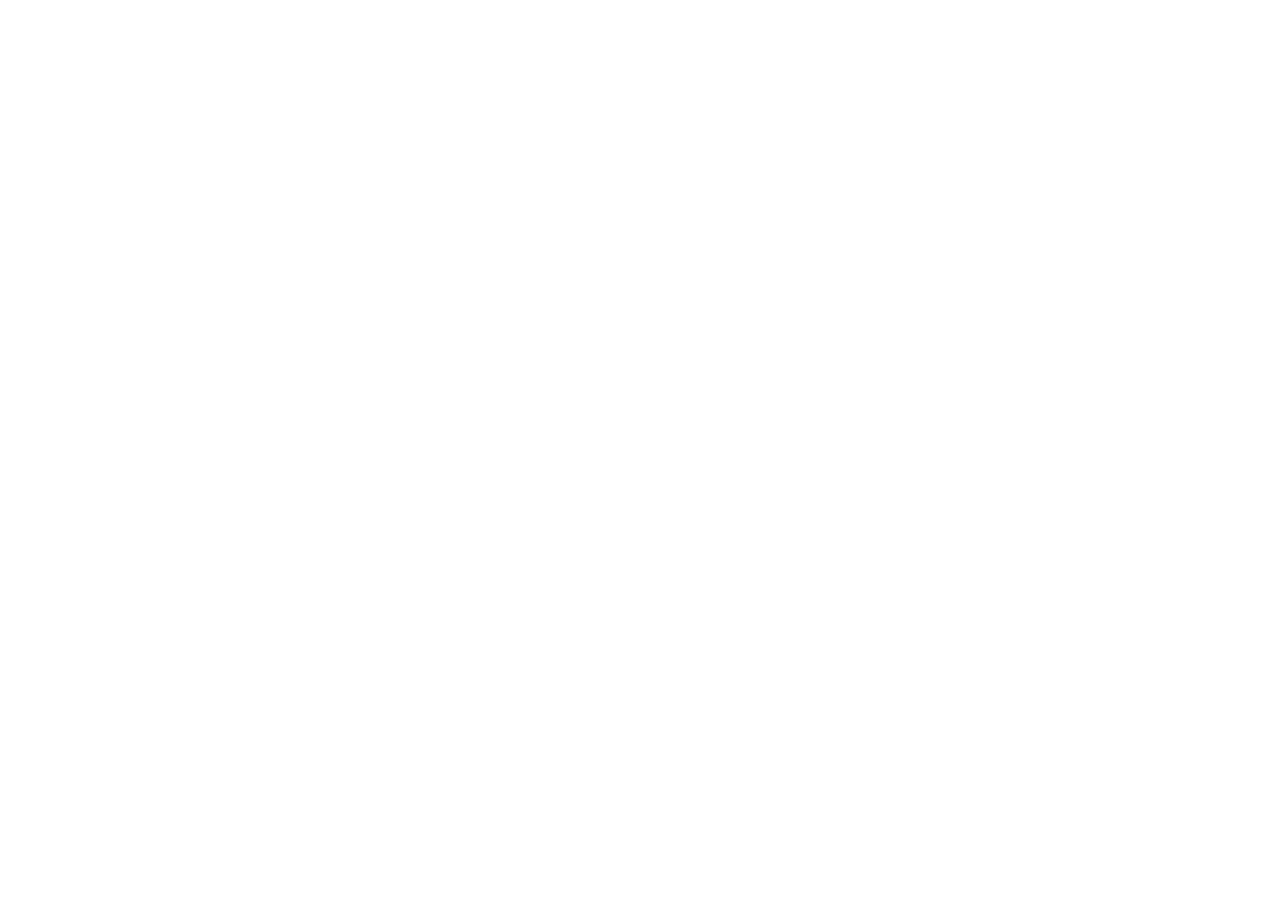
==== sites/catalogue.html @ 97be9e4b "crear proyecto" ====
<!DOCTYPE html>
<html lang="en">
<head>
    <meta charset="UTF-8">
    <meta name="viewport" content="width=device-width, initial-scale=1.0">
    <title>Document</title>
</head>
<body>
    
</body>
</html>
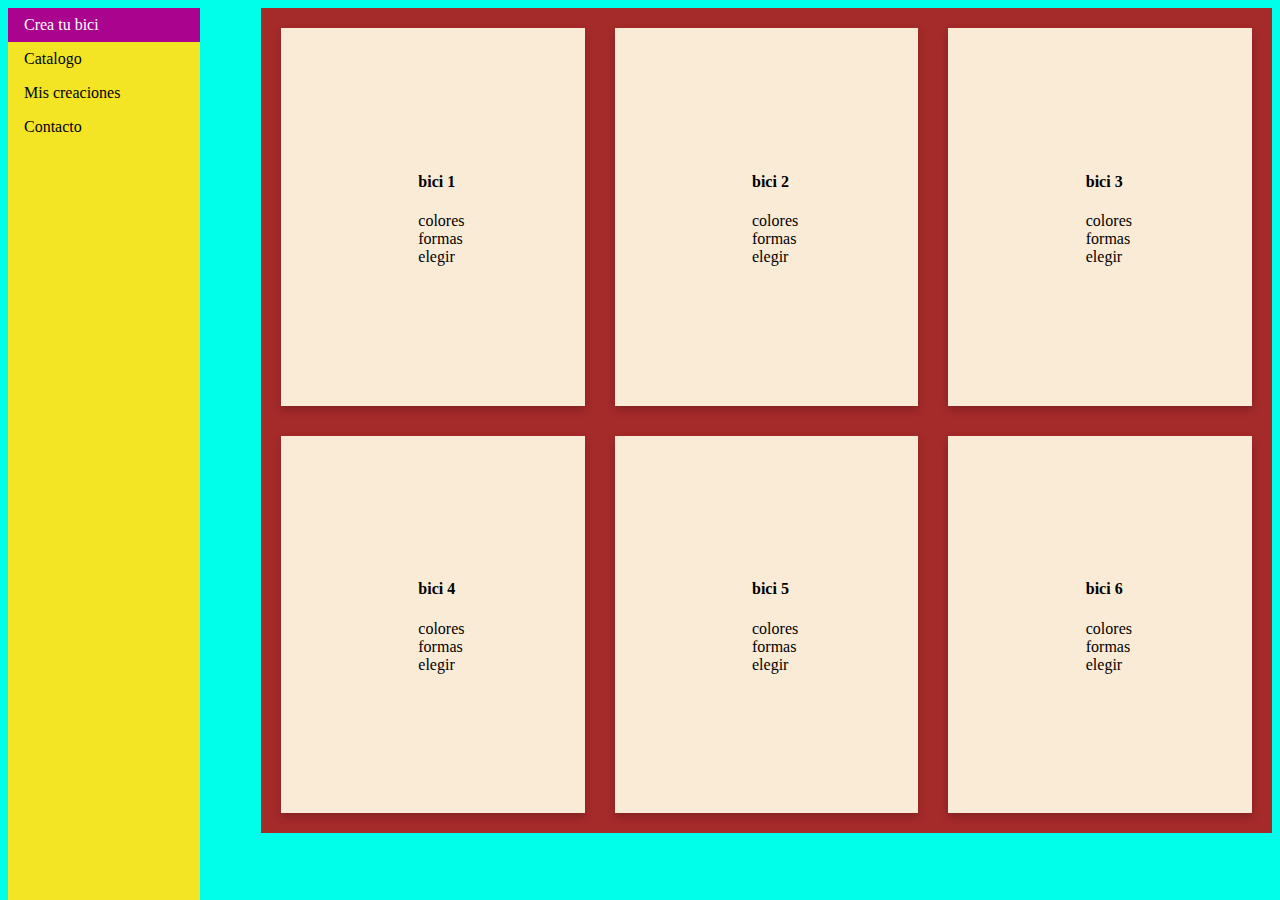
==== commit a807358b: "catalogo" ====
--- a/sites/catalogue.html
+++ b/sites/catalogue.html
@@ -4,8 +4,71 @@
     <meta charset="UTF-8">
     <meta name="viewport" content="width=device-width, initial-scale=1.0">
     <title>Document</title>
+    <link rel="stylesheet" href="../src/css/cande.css">
 </head>
 <body>
-    
+    <ul>
+        <li><a class="active" href="#creatubici">Crea tu bici</a></li>
+        <li><a href="#catalogo">Catalogo</a></li>
+        <li><a href="#mis creaciones">Mis creaciones</a></li>
+        <li><a href="#contacto">Contacto</a></li>
+      </ul>
+      <section class="box">
+        <div class="card">
+            <div class="container">
+                <h4><b>bici 1</b></h4>
+                <p>colores <br> formas <br> elegir</p>
+                <div class="overlay">
+                    <div class="text">bici 1</div>
+                  </div>
+            </div>
+          </div>
+          <div class="card">
+            <div class="container">
+              <h4><b>bici 2</b></h4>
+              <p>colores <br> formas <br> elegir</p>
+              <div class="overlay">
+                <div class="text">bici 2</div>
+              </div>
+            </div>
+          </div>
+          <div class="card">
+            <div class="container">
+                <h4><b>bici 3</b></h4>
+                <p>colores <br> formas <br> elegir</p>
+                <div class="overlay">
+                    <div class="text">bici 3</div>
+                  </div>
+            </div>
+          </div>
+          <div class="card">
+            <div class="container">
+                <h4><b>bici 4</b></h4>
+              <p>colores <br> formas <br> elegir</p>
+              <div class="overlay">
+                <div class="text">bici 4</div>
+              </div>
+            </div>
+          </div>
+          <div class="card">
+            <div class="container">
+                <h4><b>bici 5</b></h4>
+              <p>colores <br> formas <br> elegir</p>
+              <div class="overlay">
+                <div class="text">bici 5</div>
+              </div>
+            </div>
+          </div>
+          <div class="card">
+            <div class="container">
+                <h4><b>bici 6</b></h4>
+              <p>colores <br> formas <br> elegir</p>
+              <div class="overlay">
+                <div class="text">bici 6</div>
+              </div>
+            </div>
+          </div>
+        </section>
+
 </body>
-</html>+</html>
--- a/src/css/cande.css
+++ b/src/css/cande.css
@@ -0,0 +1,96 @@
+body{
+    background-color: rgb(0, 255, 234);
+    
+ }
+ ul {
+    list-style-type: none;
+    margin: 0;
+    padding: 0;
+    width: 15%;
+    background-color: #f3e524;
+    position: fixed;
+    height: 100%;
+    overflow: auto;
+  }
+  
+  li a {
+    display: block;
+    color: #000;
+    padding: 8px 16px;
+    text-decoration: none;
+  }
+  
+  li a.active {
+    background-color: #aa048e;
+    color: white;
+  }
+  
+  li a:hover:not(.active) {
+    background-color: #555;
+    color: white;
+  }
+ .box{
+    background-color: brown;
+    margin-left: 20%;
+    padding: 1px 16px;
+    padding: 20px;
+    display: grid;
+    grid-template-columns: 1fr 1fr 1fr;
+    grid-template-rows: 1fr 1fr;
+    gap: 30px;
+ }
+ .card {
+    padding: 40%;
+    background-color: antiquewhite;
+    box-shadow: 0 4px 8px 0 rgba(0,0,0,0.2);
+    transition: 0.3s;
+    position: relative;
+    
+  }
+  
+  .card:hover {
+    box-shadow: 0 8px 16px 0 rgba(0,0,0,0.2);
+  }
+  
+  .container {
+    padding: 2px 16px;
+    display: block;
+    width: 100%;
+    height: auto;
+  }
+  
+  .overlay {
+    position: absolute;
+    top: 0;
+    bottom: 0;
+    left: 0;
+    right: 0;
+    height: 100%;
+    width: 100%;
+    opacity: 0;
+    transition: .5s ease;
+    background-color: #008CBA;
+  }
+  
+  .card:hover .overlay {
+    opacity: 1;
+  }
+  
+  .text {
+    color: white;
+    font-size: 20px;
+    position: absolute;
+    top: 50%;
+    left: 50%;
+    -webkit-transform: translate(-50%, -50%);
+    -ms-transform: translate(-50%, -50%);
+    transform: translate(-50%, -50%);
+    text-align: center;
+  }
+
+@media screen and (max-width:650px){
+    .box{
+        width: 100%;
+    }
+
+}
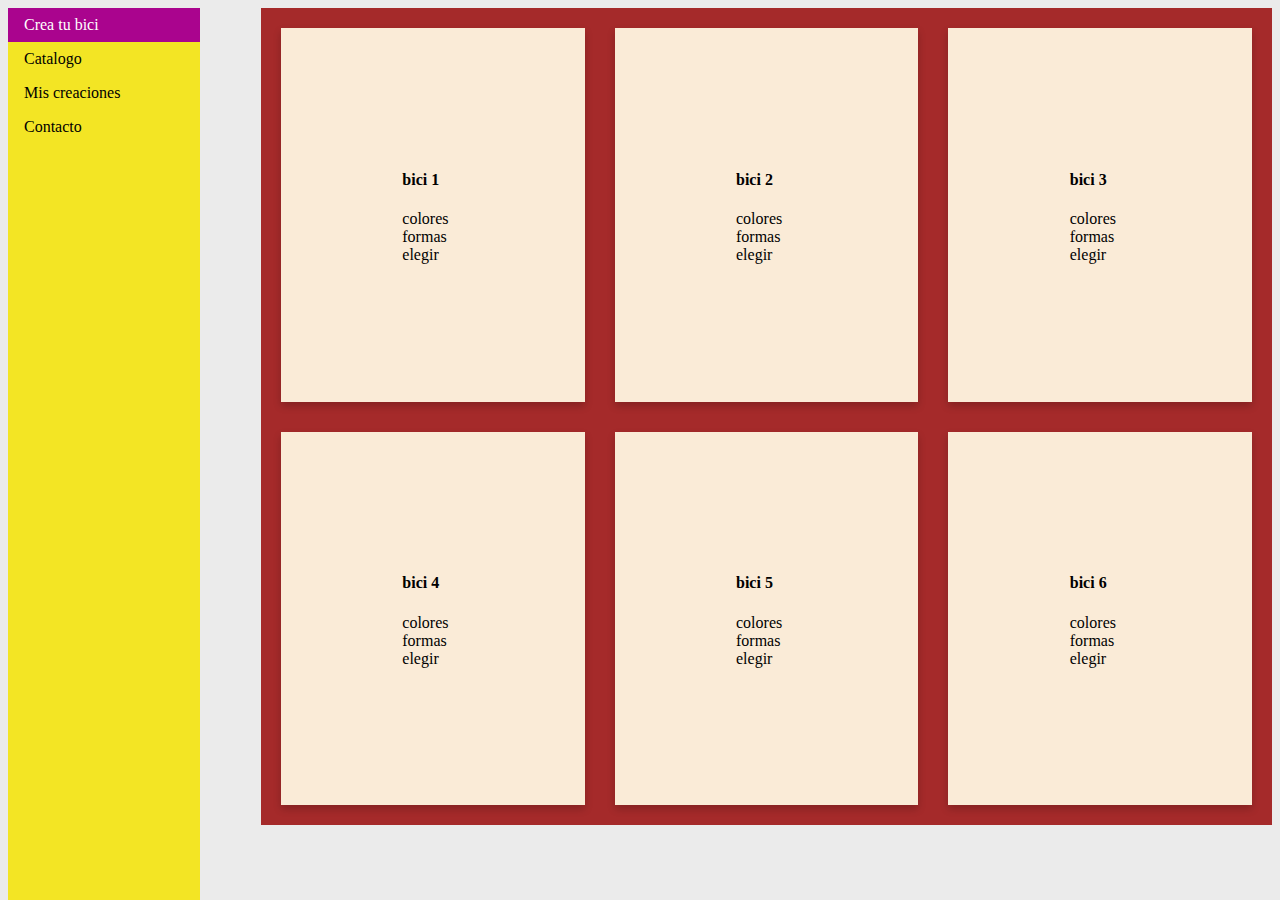
==== commit ba37f5ff: "backend" ====
--- a/sites/catalogue.html
+++ b/sites/catalogue.html
@@ -4,7 +4,7 @@
     <meta charset="UTF-8">
     <meta name="viewport" content="width=device-width, initial-scale=1.0">
     <title>Document</title>
-    <link rel="stylesheet" href="../src/css/cande.css">
+    <link rel="stylesheet" href="../src/css/styles.css">
 </head>
 <body>
     <ul>
--- a/src/css/styles.css
+++ b/src/css/styles.css
@@ -0,0 +1,127 @@
+.tittle-main {
+  display: flex;
+  justify-content: start;
+  align-items: center;
+  height: auto;
+  flex-direction: column;
+  background: rgb(5, 5, 191);
+}
+.tittle-main h1, .tittle-main h2 {
+  font-family: "Franklin Gothic Medium", "Arial Narrow", Arial, sans-serif;
+  color: orange;
+  text-shadow: 2px 2px #252525;
+}
+
+.login {
+  display: flex;
+  justify-content: center;
+  margin: 30px;
+  font-family: "Franklin Gothic Medium", "Arial Narrow", Arial, sans-serif;
+}
+.login form {
+  display: flex;
+  flex-direction: column;
+  justify-content: space-around;
+  height: 200px;
+  background-color: orange;
+  padding: 20px;
+  border: #252525 solid 2px;
+  border-radius: 30px;
+}
+.login form input[type=text], .login form input[type=password], .login form input[type=submit] {
+  color: rgb(76, 0, 255);
+  padding: 5px;
+  box-sizing: border-box;
+  border: 2px solid rgb(76, 0, 255);
+  border-radius: 4px;
+}
+.login form input[type=submit] {
+  background-color: rgb(68, 180, 156);
+  border: 2px solid rgb(25, 25, 25);
+  color: rgb(25, 25, 25);
+}
+.login form input[type=submit]:hover {
+  background-color: rgb(15, 204, 43);
+}
+
+body {
+  background-color: rgb(235, 235, 235);
+}
+
+ul {
+  list-style-type: none;
+  margin: 0;
+  padding: 0;
+  width: 15%;
+  background-color: #f3e524;
+  position: fixed;
+  height: 100%;
+  overflow: auto;
+}
+
+li a {
+  display: block;
+  color: #000;
+  padding: 8px 16px;
+  text-decoration: none;
+}
+li a.active {
+  background-color: #aa048e;
+  color: white;
+}
+li a:hover:not(.active) {
+  background-color: #555;
+  color: white;
+}
+
+.box {
+  background-color: brown;
+  margin-left: 20%;
+  padding: 1px 16px;
+  padding: 20px;
+  display: grid;
+  grid-template-columns: 1fr 1fr 1fr;
+  grid-template-rows: 1fr 1fr;
+  gap: 30px;
+}
+
+.card {
+  padding: 40%;
+  background-color: antiquewhite;
+  box-shadow: 0 4px 8px 0 rgba(0, 0, 0, 0.2);
+  transition: 0.3s;
+  position: relative;
+}
+.card:hover {
+  box-shadow: 0 8px 16px 0 rgba(0, 0, 0, 0.2);
+}
+.card .overlay {
+  position: absolute;
+  top: 0;
+  bottom: 0;
+  left: 0;
+  right: 0;
+  height: 100%;
+  width: 100%;
+  opacity: 0;
+  transition: 0.5s ease;
+  background-color: #008cba;
+}
+.card .overlay:hover {
+  opacity: 1;
+}
+.card .text {
+  color: white;
+  font-size: 20px;
+  position: absolute;
+  top: 50%;
+  left: 50%;
+  transform: translate(-50%, -50%);
+  text-align: center;
+}
+
+@media screen and (max-width: 650px) {
+  .box {
+    width: 100%;
+  }
+}/*# sourceMappingURL=styles.css.map */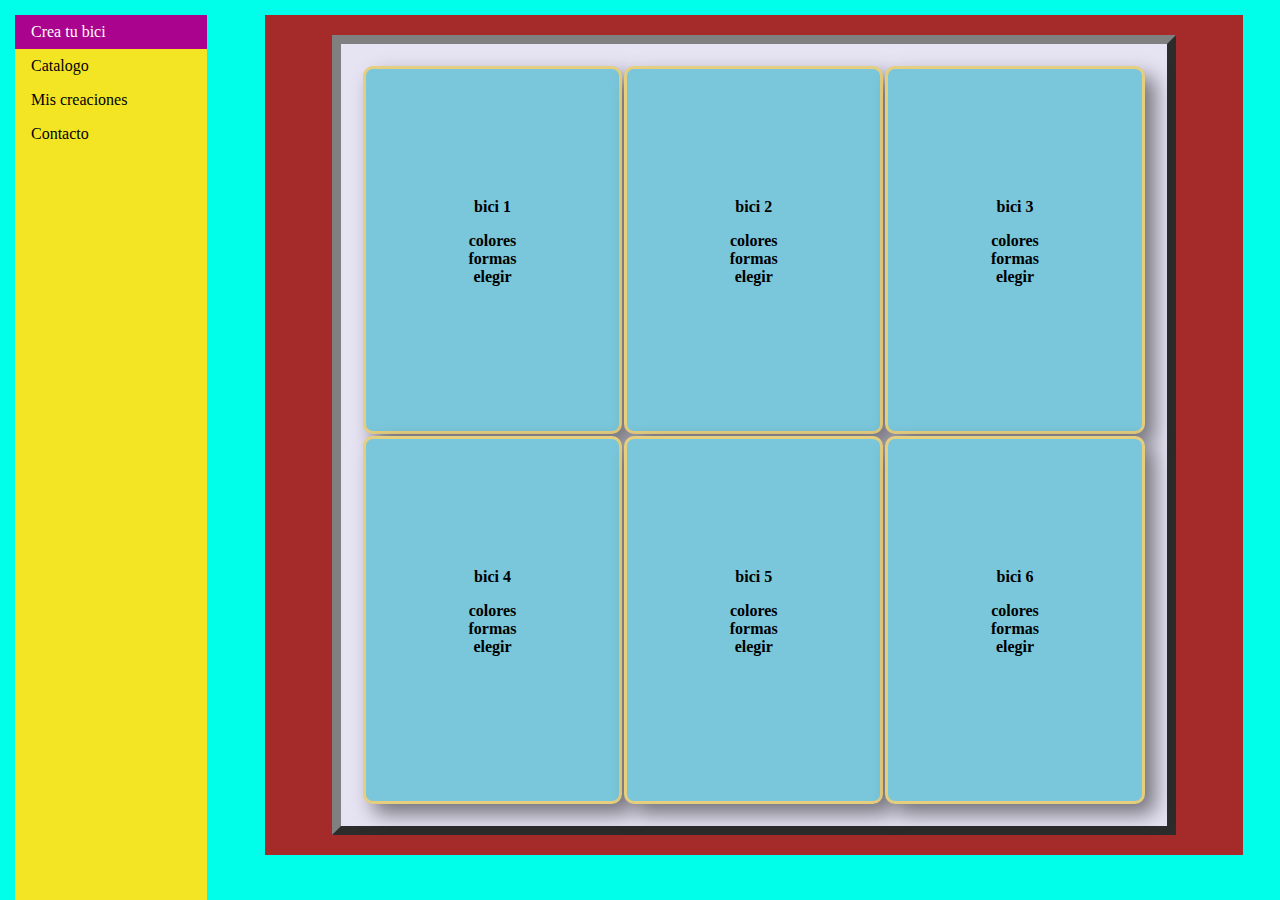
==== commit 80195372: "cambios catalogo y mis diseños" ====
--- a/sites/catalogue.html
+++ b/sites/catalogue.html
@@ -4,7 +4,7 @@
     <meta charset="UTF-8">
     <meta name="viewport" content="width=device-width, initial-scale=1.0">
     <title>Document</title>
-    <link rel="stylesheet" href="../src/css/styles.css">
+    <link rel="stylesheet" href="../src/css/cande.css">
 </head>
 <body>
     <ul>
@@ -13,62 +13,49 @@
         <li><a href="#mis creaciones">Mis creaciones</a></li>
         <li><a href="#contacto">Contacto</a></li>
       </ul>
-      <section class="box">
-        <div class="card">
-            <div class="container">
-                <h4><b>bici 1</b></h4>
+
+
+
+      <!--aqui empiezo catalogo-->
+<section  class="box">
+<table border="9">
+  <tbody>
+    <tr class="card" >
+      <th id="bici1" class="container" scope="col">
+        <b>bici 1</b>
+        <p>colores <br> formas <br> elegir</p>
+      </th>
+        <th id="bici2" class="container" scope="col">
+          <b>bici 2</b>
+          <p>colores <br> formas <br> elegir</p>
+        </th>
+          <th id="bici3" class="container" scope="col">
+            <b>bici 3</b>
+            <p>colores <br> formas <br> elegir</p>
+          </th>
+        </tr>
+
+
+          <tr class="card">
+            <th class="container" scope="row">
+             <b>bici 4</b>
+              <p>colores <br> formas <br> elegir</p>
+            </th>
+              <th class="container" scope="row">
+                <b>bici 5</b>
                 <p>colores <br> formas <br> elegir</p>
-                <div class="overlay">
-                    <div class="text">bici 1</div>
-                  </div>
-            </div>
-          </div>
-          <div class="card">
-            <div class="container">
-              <h4><b>bici 2</b></h4>
-              <p>colores <br> formas <br> elegir</p>
-              <div class="overlay">
-                <div class="text">bici 2</div>
-              </div>
-            </div>
-          </div>
-          <div class="card">
-            <div class="container">
-                <h4><b>bici 3</b></h4>
-                <p>colores <br> formas <br> elegir</p>
-                <div class="overlay">
-                    <div class="text">bici 3</div>
-                  </div>
-            </div>
-          </div>
-          <div class="card">
-            <div class="container">
-                <h4><b>bici 4</b></h4>
-              <p>colores <br> formas <br> elegir</p>
-              <div class="overlay">
-                <div class="text">bici 4</div>
-              </div>
-            </div>
-          </div>
-          <div class="card">
-            <div class="container">
-                <h4><b>bici 5</b></h4>
-              <p>colores <br> formas <br> elegir</p>
-              <div class="overlay">
-                <div class="text">bici 5</div>
-              </div>
-            </div>
-          </div>
-          <div class="card">
-            <div class="container">
-                <h4><b>bici 6</b></h4>
-              <p>colores <br> formas <br> elegir</p>
-              <div class="overlay">
-                <div class="text">bici 6</div>
-              </div>
-            </div>
-          </div>
-        </section>
-
+              </th>
+                <th class="container" scope="row">
+                  <b>bici 6</b>
+                  <p>colores <br> formas <br> elegir</p>
+                </th>
+              </tr>
+            </tbody>
+  </table>
+</section>
 </body>
 </html>
+
+
+
+
--- a/src/css/cande.css
+++ b/src/css/cande.css
@@ -0,0 +1,331 @@
+body{
+    background-color: rgb(0, 255, 234);
+    margin: 15px;
+    
+ }
+ ul {
+    list-style-type: none;
+    margin: 0;
+    padding: 0;
+    width: 15%;
+    background-color: #f3e524;
+    position: fixed;
+    height: 100%;
+    overflow: auto;
+  }
+  
+  li a {
+    display: block;
+    color: #000;
+    padding: 8px 16px;
+    text-decoration: none;
+  }
+  
+  li a.active {
+    background-color: #aa048e;
+    color: white;
+  }
+  
+  li a:hover:not(.active) {
+    background-color: #555;
+    color: white;
+  }
+
+  /*esto es catalogo*/
+
+
+
+  .box{
+    width: 75%;
+    height: 100%;
+    background-color: brown;
+    margin-left: 20%;
+    padding: 1px 16px;
+    padding: 20px;
+ }
+ 
+ 
+ table {
+  table-layout: auto;
+    width: 90%;
+    height: 800px;
+    margin: 0 auto;
+    padding: 20px;
+    background-color: #e6e3f3;
+    
+    
+}
+th {
+  background-color: #7ac6da; 
+  border-radius: 10px 5px 10px 5px;
+  border: solid rgb(230, 206, 127);
+  border-radius: 5px;
+  box-shadow: 10px 10px 20px rgba(0, 0, 0, 0.5);
+  border-radius: 10px;
+}
+th:hover{
+  box-shadow: 0 8px 16px 0 rgba(0,0,0,0.2);
+
+}
+
+  .text {
+    color: white;
+    font-size: 20px;
+    position: absolute;
+    top: 50%;
+    left: 50%;
+    -webkit-transform: translate(-50%, -50%);
+    -ms-transform: translate(-50%, -50%);
+    transform: translate(-50%, -50%);
+    text-align: center;
+  }
+
+  .ul a {
+    display: block;
+    color: black;
+    padding: 16px;
+    text-decoration: none;
+  }
+   
+  .ul a.active {
+    background-color: #04AA6D;
+    color: white;
+  }
+  
+  .ul a:hover:not(.active) {
+    background-color: #555;
+    color: white;
+  }
+
+  
+/*esto es crear bici*/
+  
+.caja {
+  margin-left: 20%;
+  display: grid;
+  width: 75%;
+  border-radius: 5px;
+  background-color: pink;
+  padding: 30px;
+}
+
+label {
+  padding: 15px;
+  display: inline-block;
+}
+
+
+.p1 {
+  float: left;
+  width: 25%;
+  margin-top: 6px;
+  background-color: #3d0ee9;
+}
+
+.p2 {
+  float: left;
+  width: 75%;
+  margin-top: 6px;
+}
+
+input[type=text] {
+  background-color: green;
+  width: 100%;
+  padding: 12px;
+  border: 1px solid #ccc;
+  border-radius: 4px;
+  resize: vertical;
+}
+
+.boton{
+  width: 25%;
+  text-align: center;
+  margin-left: 35%;
+}
+
+button[type=button] {
+  background-color: #3d0ee9;
+  color: white;
+  padding: 12px 20px;
+  border: none;
+  border-radius: 4px;
+  cursor: pointer;
+}
+
+button[type=button]:hover {
+  background-color: #45a049;
+}
+
+.row::after {
+  content: "";
+  display: table;
+  clear: both;
+}
+
+
+/*esto es contacto*/
+.cn{
+background-color: #ffffff;
+width: 20%;
+margin-left: 37%;
+border-radius: 10px 10px 7px 7px;
+}
+.contac{
+background-color: #3d0ee9;
+width: 50%;
+display: flex;
+flex-direction: column;
+margin-left: 30%;
+padding: 20px;
+text-align: center;
+
+}
+form{
+display: flex;
+flex-direction: column;
+}
+.fila{
+background-color: #000;
+gap: 30px;
+}
+.regla {
+float: left;
+width: 30%;
+margin: 6px;
+background-color: #0ebde9;
+}
+
+.regla2 {
+background-color: #ccc;
+float: left;
+width: 70%;
+margin: 6px;
+}
+
+.fila2{
+  background-color: #04AA6D;
+ display: grid;
+ justify-content: space-evenly;
+ grid-template-rows: 30% 70%;
+ gap: 20px;
+}
+
+textarea{
+width:350px; 
+height:150px;
+}
+
+
+
+/*MEDIA QUERIES*/
+@media screen and (max-width:800px){
+  body{
+      width: 100%;
+      background-color: #fd0a0a;
+      margin: 15px;
+  }
+  .box{
+      margin-left: 20%;
+      margin-right: 15px;
+  }
+  .caja{
+      width: 100%;
+      font-size: 20px;
+  }
+  .contenedor{
+    width: 100%;
+    gap: 15px;
+    padding: 10px;
+  }
+ 
+}
+
+  @media screen and (max-width:650px){
+    body{
+        width: 100%;
+        background-color: #04AA6D;
+        margin: 15px;
+    }
+    .cj{
+        margin-left: 20%;
+        margin-right: 15px;
+    }
+    .caja{
+        width: 100%;
+        font-size: 20px;
+    }
+}
+
+@media screen and (max-width: 550px) {
+    body{
+        width: 100%;
+        background-color: coral;
+        margin: 10px;
+    }
+    .cj {
+        width: 90%;
+        margin: auto;
+        grid-template-columns: 1fr 1fr;
+        grid-template-rows: 1fr 1fr 1fr;
+    }
+   
+     ul {
+      width: 100%;
+      height: auto;
+      position: relative;
+      margin: auto;
+    }
+
+    ul a {float: left;}
+    .caja{
+        width: 100%;
+        margin-left: 0;
+        font-size: 15px;
+        padding: 15px;
+    }
+
+    .contenedor{
+      grid-template-columns: 1fr 1fr ;
+      grid-template-rows: 1fr 1fr 1fr 1fr;
+      width: 100%;
+      margin-left: 0;
+      gap: 7px;
+      padding: 5px;
+    }
+    .box{
+      width: 95%;
+      padding: 5px;
+      margin-left: 0;
+  
+    }
+    
+    
+  }
+  
+  @media screen and (max-width: 400px) {
+    body{
+      background-color: #3d0ee9;
+      margin: 10px;
+
+    }
+    ul a {
+      text-align: center;
+      float: none;
+    }
+    .caja{
+      font-size: 15px;
+      padding: 5px;
+    }
+    .p1{
+      width: 35%;
+    }
+    .p2{
+      width: 65%;
+    }
+    .contenedor{
+      grid-template-columns: 1fr;
+      grid-template-rows: 1fr 1fr 1fr 1fr 1fr;
+    }
+
+
+  }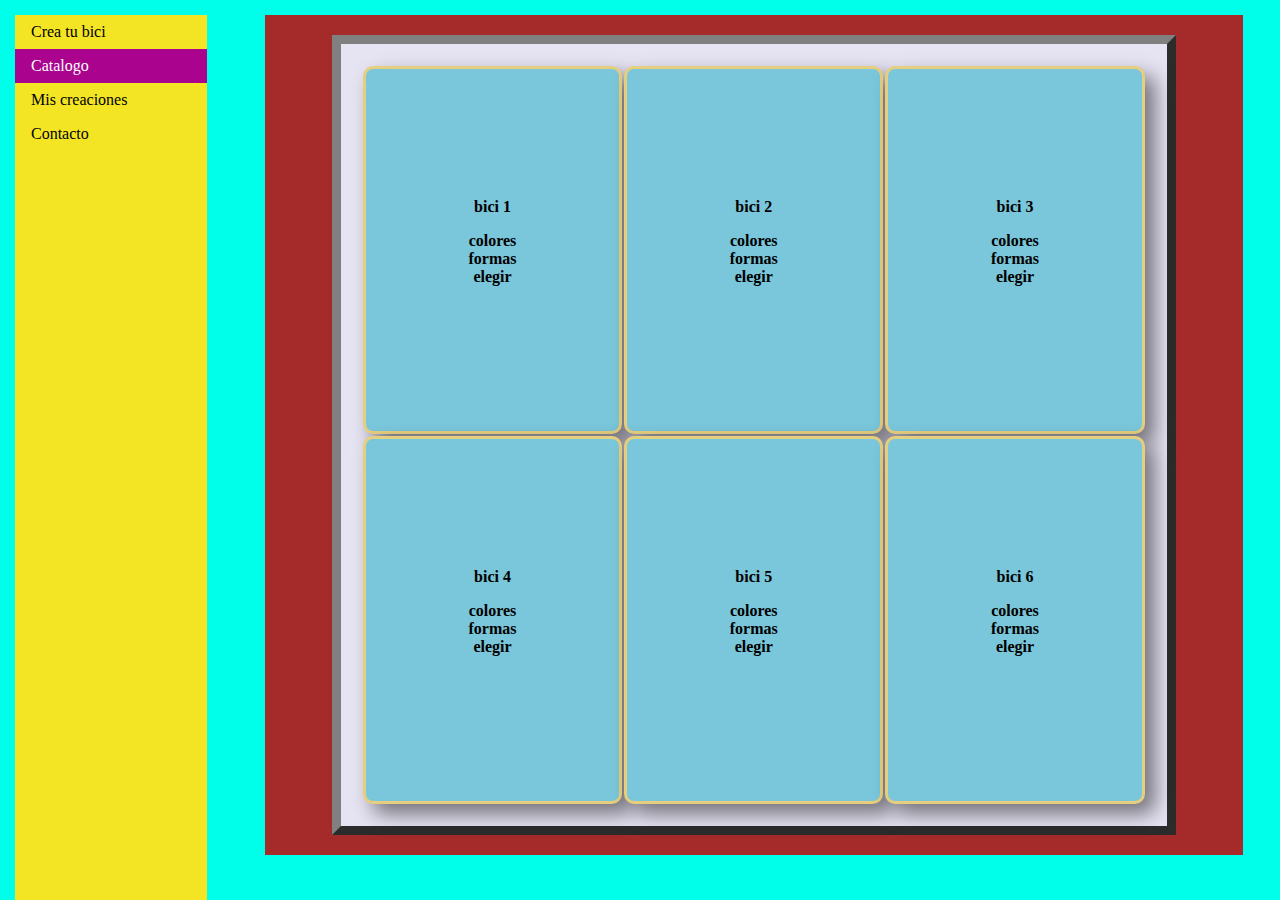
==== commit cca88102: "cargar links" ====
--- a/sites/catalogue.html
+++ b/sites/catalogue.html
@@ -8,54 +8,47 @@
 </head>
 <body>
     <ul>
-        <li><a class="active" href="#creatubici">Crea tu bici</a></li>
-        <li><a href="#catalogo">Catalogo</a></li>
-        <li><a href="#mis creaciones">Mis creaciones</a></li>
-        <li><a href="#contacto">Contacto</a></li>
-      </ul>
+        <li><a href="/sites/create_bike.html">Crea tu bici</a></li>
+        <li><a class="active" href="/sites/create_bike.html">Catalogo</a></li>
+        <li><a href="/sites/my_designs.html">Mis creaciones</a></li>
+        <li><a href="/sites/contact.html">Contacto</a></li>
+    </ul>
 
+    <!--aqui empiezo catalogo-->
+    <section class="box">
+        <table border="9">
+            <tbody>
+                <tr class="card">
+                    <th id="bici1" class="container" scope="col">
+                        <b>bici 1</b>
+                        <p>colores <br> formas <br> elegir</p>
+                    </th>
+                    <th id="bici2" class="container" scope="col">
+                        <b>bici 2</b>
+                        <p>colores <br> formas <br> elegir</p>
+                    </th>
+                    <th id="bici3" class="container" scope="col">
+                        <b>bici 3</b>
+                        <p>colores <br> formas <br> elegir</p>
+                    </th>
+                </tr>
 
-
-      <!--aqui empiezo catalogo-->
-<section  class="box">
-<table border="9">
-  <tbody>
-    <tr class="card" >
-      <th id="bici1" class="container" scope="col">
-        <b>bici 1</b>
-        <p>colores <br> formas <br> elegir</p>
-      </th>
-        <th id="bici2" class="container" scope="col">
-          <b>bici 2</b>
-          <p>colores <br> formas <br> elegir</p>
-        </th>
-          <th id="bici3" class="container" scope="col">
-            <b>bici 3</b>
-            <p>colores <br> formas <br> elegir</p>
-          </th>
-        </tr>
-
-
-          <tr class="card">
-            <th class="container" scope="row">
-             <b>bici 4</b>
-              <p>colores <br> formas <br> elegir</p>
-            </th>
-              <th class="container" scope="row">
-                <b>bici 5</b>
-                <p>colores <br> formas <br> elegir</p>
-              </th>
-                <th class="container" scope="row">
-                  <b>bici 6</b>
-                  <p>colores <br> formas <br> elegir</p>
-                </th>
-              </tr>
+                <tr class="card">
+                    <th class="container" scope="row">
+                        <b>bici 4</b>
+                        <p>colores <br> formas <br> elegir</p>
+                    </th>
+                    <th class="container" scope="row">
+                        <b>bici 5</b>
+                        <p>colores <br> formas <br> elegir</p>
+                    </th>
+                    <th class="container" scope="row">
+                        <b>bici 6</b>
+                        <p>colores <br> formas <br> elegir</p>
+                    </th>
+                </tr>
             </tbody>
-  </table>
-</section>
+        </table>
+    </section>
 </body>
-</html>
-
-
-
-
+</html>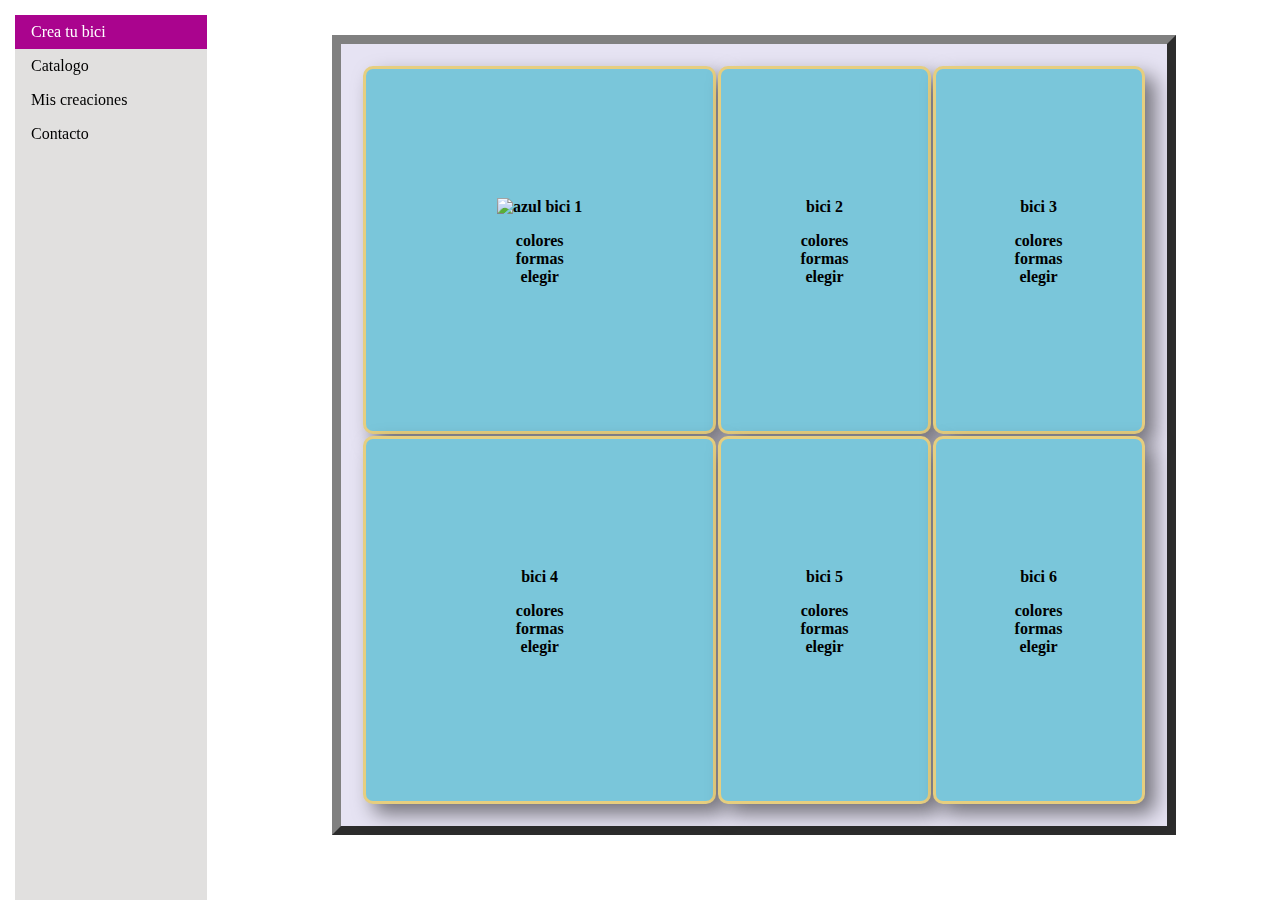
==== commit 2573910f: "img" ====
--- a/sites/catalogue.html
+++ b/sites/catalogue.html
@@ -3,52 +3,56 @@
 <head>
     <meta charset="UTF-8">
     <meta name="viewport" content="width=device-width, initial-scale=1.0">
-    <title>Document</title>
+    <title>Catalogo</title>
     <link rel="stylesheet" href="../src/css/cande.css">
 </head>
 <body>
     <ul>
-        <li><a href="/sites/create_bike.html">Crea tu bici</a></li>
-        <li><a class="active" href="/sites/create_bike.html">Catalogo</a></li>
-        <li><a href="/sites/my_designs.html">Mis creaciones</a></li>
-        <li><a href="/sites/contact.html">Contacto</a></li>
-    </ul>
+        <li><a class="active" href="#creatubici">Crea tu bici</a></li>
+        <li><a href="#catalogo">Catalogo</a></li>
+        <li><a href="#mis creaciones">Mis creaciones</a></li>
+        <li><a href="#contacto">Contacto</a></li>
+      </ul>
 
-    <!--aqui empiezo catalogo-->
-    <section class="box">
-        <table border="9">
-            <tbody>
-                <tr class="card">
-                    <th id="bici1" class="container" scope="col">
-                        <b>bici 1</b>
-                        <p>colores <br> formas <br> elegir</p>
-                    </th>
-                    <th id="bici2" class="container" scope="col">
-                        <b>bici 2</b>
-                        <p>colores <br> formas <br> elegir</p>
-                    </th>
-                    <th id="bici3" class="container" scope="col">
-                        <b>bici 3</b>
-                        <p>colores <br> formas <br> elegir</p>
-                    </th>
-                </tr>
 
-                <tr class="card">
-                    <th class="container" scope="row">
-                        <b>bici 4</b>
-                        <p>colores <br> formas <br> elegir</p>
-                    </th>
-                    <th class="container" scope="row">
-                        <b>bici 5</b>
-                        <p>colores <br> formas <br> elegir</p>
-                    </th>
-                    <th class="container" scope="row">
-                        <b>bici 6</b>
-                        <p>colores <br> formas <br> elegir</p>
-                    </th>
-                </tr>
+
+      <!--aqui empiezo catalogo-->
+<section  class="box">
+<table border="9">
+  <tbody>
+    <tr class="card" >
+      <th id="bici1" class="container" scope="col">
+        <img src="/TomyDeAnteojos.github.io/img/azul.jpg" alt="azul" width="150" height="200">
+        <b>bici 1</b>
+        <p>colores <br> formas <br> elegir</p>
+      </th>
+        <th id="bici2" class="container" scope="col">
+          <b>bici 2</b>
+          <p>colores <br> formas <br> elegir</p>
+        </th>
+          <th id="bici3" class="container" scope="col">
+            <b>bici 3</b>
+            <p>colores <br> formas <br> elegir</p>
+          </th>
+        </tr>
+
+
+          <tr class="card">
+            <th class="container" scope="row">
+             <b>bici 4</b>
+              <p>colores <br> formas <br> elegir</p>
+            </th>
+              <th class="container" scope="row">
+                <b>bici 5</b>
+                <p>colores <br> formas <br> elegir</p>
+              </th>
+                <th class="container" scope="row">
+                  <b>bici 6</b>
+                  <p>colores <br> formas <br> elegir</p>
+                </th>
+              </tr>
             </tbody>
-        </table>
-    </section>
+  </table>
+</section>
 </body>
-</html>+</html>
--- a/src/css/cande.css
+++ b/src/css/cande.css
@@ -1,177 +1,173 @@
+
 body{
-    background-color: rgb(0, 255, 234);
-    margin: 15px;
-    
- }
- ul {
-    list-style-type: none;
-    margin: 0;
-    padding: 0;
-    width: 15%;
-    background-color: #f3e524;
-    position: fixed;
-    height: 100%;
-    overflow: auto;
-  }
-  
-  li a {
-    display: block;
-    color: #000;
-    padding: 8px 16px;
-    text-decoration: none;
-  }
-  
-  li a.active {
-    background-color: #aa048e;
-    color: white;
-  }
-  
-  li a:hover:not(.active) {
-    background-color: #555;
-    color: white;
-  }
-
-  /*esto es catalogo*/
-
-
-
-  .box{
-    width: 75%;
-    height: 100%;
-    background-color: brown;
-    margin-left: 20%;
-    padding: 1px 16px;
-    padding: 20px;
- }
+  background-image: url(/TomyDeAnteojos.github.io/img/bici.jpg);
+  background-size: cover;
+  margin: 15px;
+  
+}
+ul {
+  list-style-type: none;
+  margin: 0;
+  padding: 0;
+  width: 15%;
+  background-color: #acaba75d;
+  position: fixed;
+  height: 100%;
+  overflow: auto;
+}
+
+li a {
+  display: block;
+  color: #000;
+  padding: 8px 16px;
+  text-decoration: none;
+}
+
+li a.active {
+  background-color: #aa048e;
+  color: white;
+}
+
+li a:hover:not(.active) {
+  background-color: #555;
+  color: white;
+}
+
+/*esto es catalogo*/
+
+
+
+.box{
+  width: 75%;
+  height: 100%;
+  margin-left: 20%;
+  padding: 1px 16px;
+  padding: 20px;
+}
+
+
+table {
+table-layout: auto;
+  width: 90%;
+  height: 800px;
+  margin: 0 auto;
+  padding: 20px;
+  background-color: #e6e3f3;
+  
+  
+}
+th {
+background-color: #7ac6da; 
+border-radius: 10px 5px 10px 5px;
+border: solid rgb(230, 206, 127);
+border-radius: 5px;
+box-shadow: 10px 10px 20px rgba(0, 0, 0, 0.5);
+border-radius: 10px;
+}
+th:hover{
+box-shadow: 0 8px 16px 0 rgba(0,0,0,0.2);
+
+}
+
+
+
+.ul a {
+  display: block;
+  color: black;
+  padding: 16px;
+  text-decoration: none;
+}
  
- 
- table {
-  table-layout: auto;
-    width: 90%;
-    height: 800px;
-    margin: 0 auto;
-    padding: 20px;
-    background-color: #e6e3f3;
-    
-    
-}
-th {
-  background-color: #7ac6da; 
-  border-radius: 10px 5px 10px 5px;
-  border: solid rgb(230, 206, 127);
-  border-radius: 5px;
-  box-shadow: 10px 10px 20px rgba(0, 0, 0, 0.5);
-  border-radius: 10px;
-}
-th:hover{
-  box-shadow: 0 8px 16px 0 rgba(0,0,0,0.2);
-
-}
-
-  .text {
-    color: white;
-    font-size: 20px;
-    position: absolute;
-    top: 50%;
-    left: 50%;
-    -webkit-transform: translate(-50%, -50%);
-    -ms-transform: translate(-50%, -50%);
-    transform: translate(-50%, -50%);
-    text-align: center;
-  }
-
-  .ul a {
-    display: block;
-    color: black;
-    padding: 16px;
-    text-decoration: none;
-  }
-   
-  .ul a.active {
-    background-color: #04AA6D;
-    color: white;
-  }
-  
-  .ul a:hover:not(.active) {
-    background-color: #555;
-    color: white;
-  }
-
-  
+.ul a.active {
+  background-color: #04AA6D;
+  color: white;
+}
+
+.ul a:hover:not(.active) {
+  background-color: #555;
+  color: white;
+}
+
+
 /*esto es crear bici*/
-  
+
 .caja {
-  margin-left: 20%;
-  display: grid;
-  width: 75%;
-  border-radius: 5px;
-  background-color: pink;
-  padding: 30px;
+color: white;
+background-image: url(/TomyDeAnteojos.github.io/img/fondobici.jpg);
+background-size: contain;
+margin-left: 20%;
+display: grid;
+width: 75%;
+border-radius: 5px;
+padding: 30px;
 }
 
 label {
-  padding: 15px;
-  display: inline-block;
+padding: 15px;
+display: inline-block;
 }
 
 
 .p1 {
-  float: left;
-  width: 25%;
-  margin-top: 6px;
-  background-color: #3d0ee9;
+color: white;
+float: left;
+width: 25%;
+margin-top: 6px;
+background-color: #43b6eb88;
 }
 
 .p2 {
-  float: left;
-  width: 75%;
-  margin-top: 6px;
+float: left;
+width: 75%;
+margin-top: 6px;
 }
 
 input[type=text] {
-  background-color: green;
-  width: 100%;
-  padding: 12px;
-  border: 1px solid #ccc;
-  border-radius: 4px;
-  resize: vertical;
+background-color: green;
+width: 100%;
+padding: 12px;
+border: 1px solid #ccc;
+border-radius: 4px;
+resize: vertical;
 }
 
 .boton{
-  width: 25%;
-  text-align: center;
-  margin-left: 35%;
+width: 25%;
+text-align: center;
+margin-left: 35%;
 }
 
 button[type=button] {
-  background-color: #3d0ee9;
-  color: white;
-  padding: 12px 20px;
-  border: none;
-  border-radius: 4px;
-  cursor: pointer;
+background-color: #3d0ee9;
+color: white;
+padding: 12px 20px;
+border: none;
+border-radius: 4px;
+cursor: pointer;
 }
 
 button[type=button]:hover {
-  background-color: #45a049;
+background-color: #43dee9c7;
 }
 
 .row::after {
-  content: "";
-  display: table;
-  clear: both;
+content: "";
+display: table;
+clear: both;
 }
 
 
 /*esto es contacto*/
 .cn{
-background-color: #ffffff;
+background-color: #f3ecece5;
 width: 20%;
 margin-left: 37%;
 border-radius: 10px 10px 7px 7px;
 }
 .contac{
-background-color: #3d0ee9;
+background-image:url(/TomyDeAnteojos.github.io/img/fondod.jpg);
+background-size: cover;
+border-radius: 4px;
 width: 50%;
 display: flex;
 flex-direction: column;
@@ -185,29 +181,30 @@
 flex-direction: column;
 }
 .fila{
-background-color: #000;
+background-color: #00000023;
 gap: 30px;
 }
 .regla {
 float: left;
 width: 30%;
 margin: 6px;
-background-color: #0ebde9;
+color: white;
+background-color: #3973b683;
 }
 
 .regla2 {
-background-color: #ccc;
+color: white;
 float: left;
 width: 70%;
 margin: 6px;
 }
 
 .fila2{
-  background-color: #04AA6D;
- display: grid;
- justify-content: space-evenly;
- grid-template-rows: 30% 70%;
- gap: 20px;
+background-color: #1512c94d;
+display: grid;
+justify-content: space-evenly;
+grid-template-rows: 30% 70%;
+gap: 20px;
 }
 
 textarea{
@@ -219,12 +216,34 @@
 
 /*MEDIA QUERIES*/
 @media screen and (max-width:800px){
+body{
+    width: 100%;
+    background-color: #fd0a0a;
+    margin: 15px;
+}
+.box{
+    margin-left: 20%;
+    margin-right: 15px;
+}
+.caja{
+    width: 100%;
+    font-size: 20px;
+}
+.contenedor{
+  width: 100%;
+  gap: 15px;
+  padding: 10px;
+}
+
+}
+
+@media screen and (max-width:650px){
   body{
       width: 100%;
-      background-color: #fd0a0a;
+      background-color: #04AA6D;
       margin: 15px;
   }
-  .box{
+  .cj{
       margin-left: 20%;
       margin-right: 15px;
   }
@@ -232,100 +251,78 @@
       width: 100%;
       font-size: 20px;
   }
-  .contenedor{
+}
+
+@media screen and (max-width: 550px) {
+  body{
+      width: 100%;
+      background-color: coral;
+      margin: 10px;
+  }
+  .cj {
+      width: 90%;
+      margin: auto;
+      grid-template-columns: 1fr 1fr;
+      grid-template-rows: 1fr 1fr 1fr;
+  }
+ 
+   ul {
     width: 100%;
-    gap: 15px;
-    padding: 10px;
-  }
- 
-}
-
-  @media screen and (max-width:650px){
-    body{
-        width: 100%;
-        background-color: #04AA6D;
-        margin: 15px;
-    }
-    .cj{
-        margin-left: 20%;
-        margin-right: 15px;
-    }
-    .caja{
-        width: 100%;
-        font-size: 20px;
-    }
-}
-
-@media screen and (max-width: 550px) {
-    body{
-        width: 100%;
-        background-color: coral;
-        margin: 10px;
-    }
-    .cj {
-        width: 90%;
-        margin: auto;
-        grid-template-columns: 1fr 1fr;
-        grid-template-rows: 1fr 1fr 1fr;
-    }
-   
-     ul {
-      width: 100%;
-      height: auto;
-      position: relative;
-      margin: auto;
-    }
-
-    ul a {float: left;}
-    .caja{
-        width: 100%;
-        margin-left: 0;
-        font-size: 15px;
-        padding: 15px;
-    }
-
-    .contenedor{
-      grid-template-columns: 1fr 1fr ;
-      grid-template-rows: 1fr 1fr 1fr 1fr;
+    height: auto;
+    position: relative;
+    margin: auto;
+  }
+
+  ul a {float: left;}
+  .caja{
       width: 100%;
       margin-left: 0;
-      gap: 7px;
-      padding: 5px;
-    }
-    .box{
-      width: 95%;
-      padding: 5px;
-      margin-left: 0;
-  
-    }
-    
-    
-  }
-  
-  @media screen and (max-width: 400px) {
-    body{
-      background-color: #3d0ee9;
-      margin: 10px;
-
-    }
-    ul a {
-      text-align: center;
-      float: none;
-    }
-    .caja{
       font-size: 15px;
-      padding: 5px;
-    }
-    .p1{
-      width: 35%;
-    }
-    .p2{
-      width: 65%;
-    }
-    .contenedor{
-      grid-template-columns: 1fr;
-      grid-template-rows: 1fr 1fr 1fr 1fr 1fr;
-    }
-
-
-  }+      padding: 15px;
+  }
+
+  .contenedor{
+    grid-template-columns: 1fr 1fr ;
+    grid-template-rows: 1fr 1fr 1fr 1fr;
+    width: 100%;
+    margin-left: 0;
+    gap: 7px;
+    padding: 5px;
+  }
+  .box{
+    width: 95%;
+    padding: 5px;
+    margin-left: 0;
+
+  }
+  
+  
+}
+
+@media screen and (max-width: 400px) {
+  body{
+    background-color: #3d0ee9;
+    margin: 10px;
+
+  }
+  ul a {
+    text-align: center;
+    float: none;
+  }
+  .caja{
+    font-size: 15px;
+    padding: 5px;
+  }
+  .p1{
+    width: 35%;
+  }
+  .p2{
+    width: 65%;
+  }
+  .contenedor{
+    grid-template-columns: 1fr;
+    grid-template-rows: 1fr 1fr 1fr 1fr 1fr;
+  }
+
+
+}
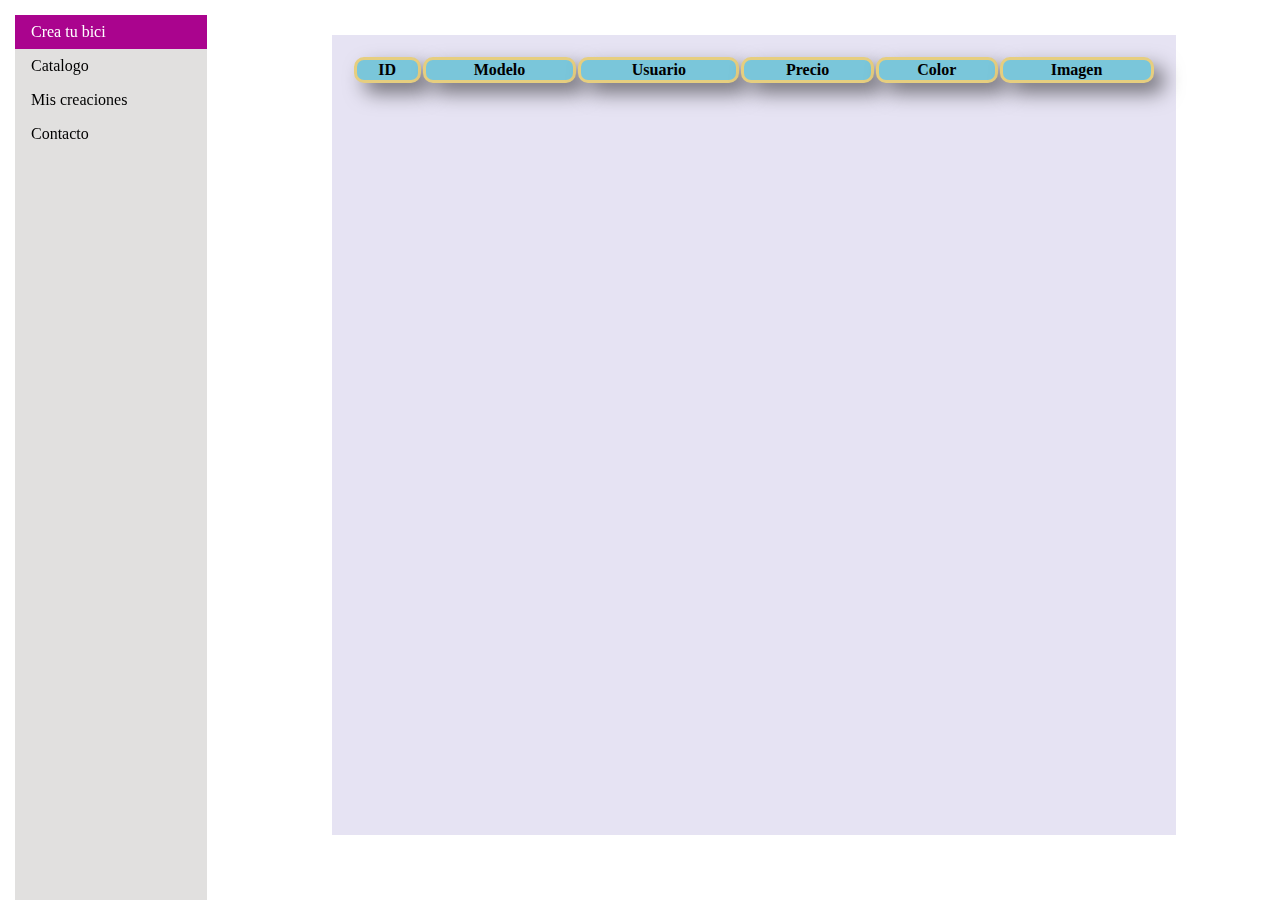
==== commit 18d319c9: "insert y select" ====
--- a/sites/catalogue.html
+++ b/sites/catalogue.html
@@ -8,21 +8,22 @@
 </head>
 <body>
     <ul>
-        <li><a class="active" href="#creatubici">Crea tu bici</a></li>
-        <li><a href="#catalogo">Catalogo</a></li>
-        <li><a href="#mis creaciones">Mis creaciones</a></li>
-        <li><a href="#contacto">Contacto</a></li>
+        <li><a class="active" href="/sites/create_bike.html">Crea tu bici</a></li>
+        <li><a href="/sites/catalogue.html">Catalogo</a></li>
+        <li><a href="/sites/my_designs.html">Mis creaciones</a></li>
+        <li><a href="/sites/contact.html">Contacto</a></li>
       </ul>
 
 
 
       <!--aqui empiezo catalogo-->
 <section  class="box">
-<table border="9">
+<!--
+  <table border="9">
   <tbody>
     <tr class="card" >
       <th id="bici1" class="container" scope="col">
-        <img src="/TomyDeAnteojos.github.io/img/azul.jpg" alt="azul" width="150" height="200">
+        <img src="../img/bicicleta-dibujos-animados_60352-2945.avif" alt="azul" width="150" height="200">
         <b>bici 1</b>
         <p>colores <br> formas <br> elegir</p>
       </th>
@@ -53,6 +54,70 @@
               </tr>
             </tbody>
   </table>
+-->
+  <table>
+    <thead> <!--Encabezado de la tabla con columnas para código, descripción, cantidad, precio y acciones.-->
+      <tr>
+        <th>ID</th>
+        <th>Modelo</th>
+        <th>Usuario</th>
+        <th>Precio</th>
+        <th>Color</th>
+        <th>Imagen</th>
+      </tr>
+    </thead>
+    <tbody id="tablaCatalogo"> </tbody>
+  </table>
+
+  <script>
+    const URL = "http://127.0.0.1:5000/"
+
+    // Al subir al servidor, deberá utilizarse la siguiente ruta. USUARIO debe ser reemplazado por el nombre de usuario de Pythonanywhere
+    //const URL = "https://USUARIO.pythonanywhere.com/"
+    
+
+    // Realizamos la solicitud GET al servidor para obtener todos los productos.
+    fetch(URL + 'bicicletas')
+        .then(function (response) {
+            if (response.ok) {
+                //Si la respuesta es exitosa (response.ok), convierte el cuerpo de la respuesta de formato JSON a un objeto JavaScript y pasa estos datos a la siguiente promesa then.
+                return response.json(); 
+        } else {
+                // Si hubo un error, lanzar explícitamente una excepción para ser "catcheada" más adelante
+                throw new Error('Error al obtener las bicis.');
+            }
+        })
+
+        //Esta función maneja los datos convertidos del JSON.
+        .then(function (data) {
+            let tablaCatalogo = document.getElementById('tablaCatalogo'); //Selecciona el elemento del DOM donde se mostrarán los productos.
+
+            // Iteramos sobre cada producto y agregamos filas a la tabla
+            for (let bici of data) {
+                let fila = document.createElement('tr'); //Crea una nueva fila de tabla (<tr>) para cada producto.
+                fila.innerHTML = '<td>' + bici.id + '</td>' +
+                    '<td>' + bici.modelo + '</td>' +
+                    '<td>' + bici.usuario + '</td>' +
+                    '<td>' + bici.precio + '</td>' +
+                    '<td>' + bici.color + '</td>' +
+                    // Mostrar miniatura de la imagen (verificar que funciona)
+                    '<td><img src="../img/bicicleta-dibujos-animados_60352-2945.avif" alt="azul" width="150" height="200"> </td>';
+                    
+                    //Al subir al servidor, deberá utilizarse la siguiente ruta. USUARIO debe ser reemplazado por el nombre de usuario de Pythonanywhere
+                    //'<td><img src=https://www.pythonanywhere.com/user/USUARIO/files/home/USUARIO/mysite/static/imagenes/' + producto.imagen_url +' alt="Imagen del producto" style="width: 100px;"></td>' + '<td align="right">' + producto.proveedor + '</td>';
+                
+                //Una vez que se crea la fila con el contenido del producto, se agrega a la tabla utilizando el método appendChild del elemento tablaProductos.
+                tablaCatalogo.appendChild(fila);
+            }
+        })
+
+        //Captura y maneja errores, mostrando una alerta en caso de error al obtener los productos.
+        .catch(function (error) {
+            // Código para manejar errores
+            alert('Error al obtener las bicis.');
+        });
+</script>
+
 </section>
 </body>
 </html>
